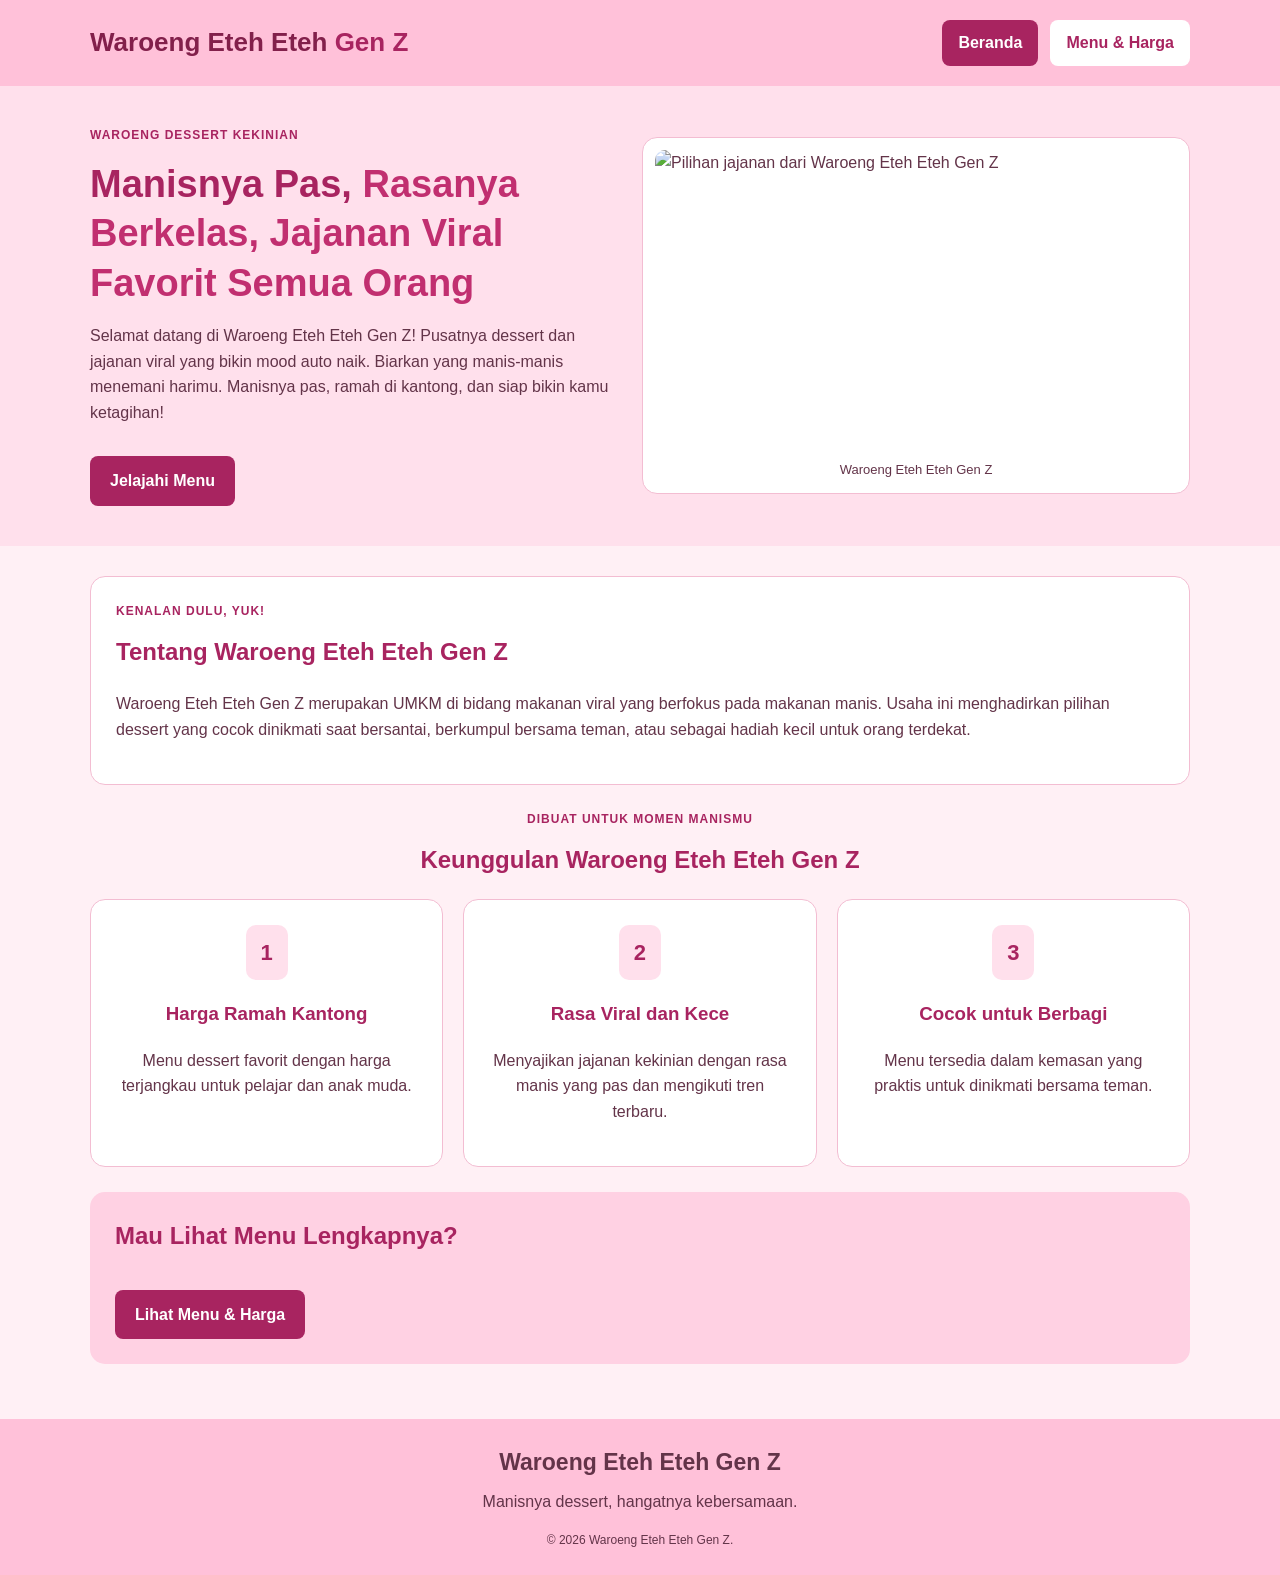
==== index.html @ 9277000c "Add files via upload" ====
<!DOCTYPE html>
<html lang="id">
<head>
    <meta charset="UTF-8">
    <meta name="viewport" content="width=device-width, initial-scale=1.0">

    <title>Beranda | Waroeng Eteh Eteh Gen Z</title>

    <link rel="stylesheet" href="style.css">
</head>

<body>
    <!-- Identitas usaha -->
    <header class="header">
        <div class="container header-isi">
            <a href="index.html" class="logo">
                Waroeng Eteh Eteh <span>Gen Z</span>
            </a>

            <nav aria-label="Navigasi utama">
                <ul class="navigasi">
                    <li>
                        <a href="index.html" aria-current="page">
                            Beranda
                        </a>
                    </li>
                    <li>
                        <a href="menu.html">Menu &amp; Harga</a>
                    </li>
                </ul>
            </nav>
        </div>
    </header>

    <main>
        <!-- Profil utama dengan teks dan gambar -->
        <section class="hero">
            <div class="container hero-isi">
                <div class="hero-teks">
                    <p class="label">WAROENG DESSERT KEKINIAN</p>

                    <h1>
                        Manisnya Pas,
                        <span>Rasanya Berkelas, Jajanan Viral Favorit Semua Orang</span>
                    </h1>

                    <p>
                        Selamat datang di Waroeng Eteh Eteh Gen Z!
                        Pusatnya dessert dan jajanan viral yang bikin mood auto naik.
                        Biarkan yang manis-manis menemani harimu.
                        Manisnya pas, ramah di kantong, dan siap bikin kamu ketagihan!
                    </p>

                    <a href="menu.html" class="tombol">
                        Jelajahi Menu
                    </a>
                </div>

                <figure class="hero-foto">
                    <img
                        src="images/poto_umkm.jpg"
                        alt="Pilihan jajanan dari Waroeng Eteh Eteh Gen Z"
                    >

                    <figcaption>
                        Waroeng Eteh Eteh Gen Z
                    </figcaption>
                </figure>
            </div>
        </section>

        <div class="container konten">
            <!-- Deskripsi profil UMKM -->
            <section class="kartu" aria-labelledby="judul-tentang">
                <p class="label">KENALAN DULU, YUK!</p>

                <h2 id="judul-tentang">
                    Tentang Waroeng Eteh Eteh Gen Z
                </h2>

                <p>
                    Waroeng Eteh Eteh Gen Z merupakan UMKM di bidang makanan viral
                    yang berfokus pada makanan manis. Usaha ini menghadirkan pilihan
                    dessert yang cocok dinikmati saat bersantai, berkumpul bersama
                    teman, atau sebagai hadiah kecil untuk orang terdekat.
                </p>
            </section>

            <!-- Keunggulan usaha -->
            <section aria-labelledby="judul-keunggulan">
                <div class="judul-bagian">
                    <p class="label">DIBUAT UNTUK MOMEN MANISMU</p>

                    <h2 id="judul-keunggulan">
                        Keunggulan Waroeng Eteh Eteh Gen Z
                    </h2>
                </div>

                <div class="grid-tiga">
                    <article class="kartu fitur">
                        <span class="nomor">1</span>

                        <h3>Harga Ramah Kantong</h3>

                        <p>
                            Menu dessert favorit dengan harga terjangkau
                            untuk pelajar dan anak muda.
                        </p>
                    </article>

                    <article class="kartu fitur">
                        <span class="nomor">2</span>

                        <h3>Rasa Viral dan Kece</h3>

                        <p>
                            Menyajikan jajanan kekinian dengan rasa manis
                            yang pas dan mengikuti tren terbaru.
                        </p>
                    </article>

                    <article class="kartu fitur">
                        <span class="nomor">3</span>

                        <h3>Cocok untuk Berbagi</h3>

                        <p>
                            Menu tersedia dalam kemasan yang praktis
                            untuk dinikmati bersama teman.
                        </p>
                    </article>
                </div>
            </section>

            <!-- Ajakan melihat menu -->
            <section class="banner">
                <h2>Mau Lihat Menu Lengkapnya?</h2>
                <a href="menu.html" class="tombol">
                    Lihat Menu &amp; Harga
                </a>
            </section>
        </div>
    </main>

    <!-- Footer -->
    <footer class="footer">
        <div class="container">
            <p class="footer-nama">
                Waroeng Eteh Eteh Gen Z
            </p>

            <p>
                Manisnya dessert, hangatnya kebersamaan.
            </p>

            <p class="footer-catatan">
                &copy; 2026 Waroeng Eteh Eteh Gen Z.
            </p>
        </div>
    </footer>
</body>
</html>
---- style.css ----
/* 1. Pengaturan dasar halaman */
* {
    box-sizing: border-box;
}

body {
    margin: 0;
    font-family: Arial, sans-serif;
    background-color: #fff0f5;
    color: #633449;
    line-height: 1.6;
}

.container {
    width: 90%;
    max-width: 1100px;
    margin: 0 auto;
}

h1,
h2,
h3 {
    color: #a82460;
}

h2 {
    margin-top: 0;
}

p {
    margin-top: 0;
}

/* 2. Header dan nama usaha */
.header {
    background-color: #ffc1d9;
    padding: 20px 0;
}

.header-isi {
    display: flex;
    justify-content: space-between;
    align-items: center;
    gap: 20px;
}

.logo {
    color: #82204b;
    font-size: 26px;
    font-weight: bold;
    text-decoration: none;
}

.logo span {
    color: #a82460;
}

/* 3. Menu navigasi */
.navigasi {
    display: flex;
    gap: 12px;
    list-style: none;
    padding: 0;
    margin: 0;
}

.navigasi a {
    display: block;
    background-color: white;
    color: #a82460;
    padding: 10px 16px;
    border-radius: 8px;
    text-decoration: none;
    font-weight: bold;
}

.navigasi a:hover {
    background-color: #a82460;
    color: white;
}

.navigasi a[aria-current="page"] {
    background-color: #a82460;
    color: white;
}

/* 4. Bagian pembuka halaman Beranda */
.hero {
    background-color: #ffe0ec;
    padding: 40px 0;
}

.hero-isi {
    display: flex;
    align-items: center;
    gap: 30px;
}

.hero-teks {
    flex: 1;
}

.hero h1 {
    font-size: 38px;
    line-height: 1.3;
    margin: 15px 0;
}

.hero h1 span {
    color: #c12f70;
}

.label {
    color: #a82460;
    font-size: 12px;
    font-weight: bold;
    letter-spacing: 1px;
}

/* 5. Foto usaha */
.hero-foto {
    flex: 1;
    min-width: 0;
    margin: 0;
    padding: 12px;
    background-color: white;
    border: 1px solid #f3bdd2;
    border-radius: 15px;
}

.hero-foto img {
    display: block;
    width: 100%;
    height: 300px;
    object-fit: cover;
    border-radius: 10px;
}

.hero-foto figcaption {
    margin-top: 10px;
    font-size: 13px;
    text-align: center;
}

/* 6. Tombol hyperlink */
.tombol {
    display: inline-block;
    margin-top: 15px;
    padding: 12px 20px;
    background-color: #a82460;
    color: white;
    border-radius: 8px;
    text-decoration: none;
    font-weight: bold;
}

.tombol:hover {
    background-color: #82204b;
}

/* 7. Konten dan kotak informasi */
.konten {
    padding-top: 30px;
    padding-bottom: 30px;
}

.konten > section {
    margin-bottom: 25px;
}

.kartu {
    background-color: white;
    padding: 25px;
    border: 1px solid #f3bdd2;
    border-radius: 15px;
}

.judul-bagian {
    text-align: center;
    margin-bottom: 20px;
}

/* 8. Susunan kartu */
.grid-tiga,
.grid-dua,
.grid-menu {
    display: grid;
    gap: 20px;
}

.grid-tiga,
.grid-menu {
    grid-template-columns: repeat(3, 1fr);
}

.grid-dua {
    grid-template-columns: repeat(2, 1fr);
}

.grid-tiga > *,
.grid-dua > *,
.grid-menu > * {
    min-width: 0;
}

.fitur {
    text-align: center;
}

.nomor {
    display: inline-block;
    background-color: #ffe0ec;
    color: #a82460;
    padding: 10px 15px;
    border-radius: 10px;
    font-size: 22px;
    font-weight: bold;
}

.daftar {
    padding-left: 22px;
}

.daftar li {
    margin-bottom: 8px;
}

/* 9. Kotak ajakan melihat menu */
.banner {
    background-color: #ffd1e3;
    padding: 25px;
    border-radius: 15px;
}

/* 10. Judul halaman Menu */
.judul-halaman {
    background-color: #ffe0ec;
    text-align: center;
    padding: 35px 0;
}

.judul-halaman h1 {
    font-size: 36px;
    margin: 10px 0;
}

/* 11. Kartu produk */
.kategori {
    display: inline-block;
    background-color: #ffe0ec;
    color: #a82460;
    padding: 5px 12px;
    border-radius: 8px;
    font-size: 12px;
    font-weight: bold;
}

.harga {
    color: #a82460;
    font-size: 20px;
    font-weight: bold;
    margin-bottom: 0;
}

/* 12. Tabel menu dan harga */
.tabel-scroll {
    overflow-x: auto;
}

table {
    width: 100%;
    border-collapse: collapse;
    margin-top: 20px;
}

caption {
    text-align: left;
    font-weight: bold;
    margin-bottom: 12px;
}

th,
td {
    border: 1px solid #e7abc3;
    padding: 12px;
    text-align: left;
}

th {
    background-color: #a82460;
    color: white;
}

td {
    background-color: #fff5f9;
}

.harga-tabel {
    white-space: nowrap;
}

.catatan {
    background-color: #ffe0ec;
    padding: 15px;
    margin-top: 20px;
    border-radius: 8px;
    font-size: 13px;
}

/* 13. Footer */
.footer {
    background-color: #ffc1d9;
    text-align: center;
    padding: 25px 0;
}

.footer-nama {
    font-size: 23px;
    font-weight: bold;
    margin-bottom: 8px;
}

.footer-catatan {
    font-size: 12px;
    margin-bottom: 0;
}

/* 14. Tampilan pada layar kecil */
@media (max-width: 768px) {
    .header-isi {
        flex-direction: column;
        text-align: center;
    }

    .navigasi {
        flex-wrap: wrap;
        justify-content: center;
    }

    .hero-isi {
        flex-direction: column;
        align-items: stretch;
    }

    .hero h1 {
        font-size: 30px;
    }

    .grid-tiga,
    .grid-dua,
    .grid-menu {
        grid-template-columns: 1fr;
    }

    .hero-foto img {
        height: 250px;
    }
}
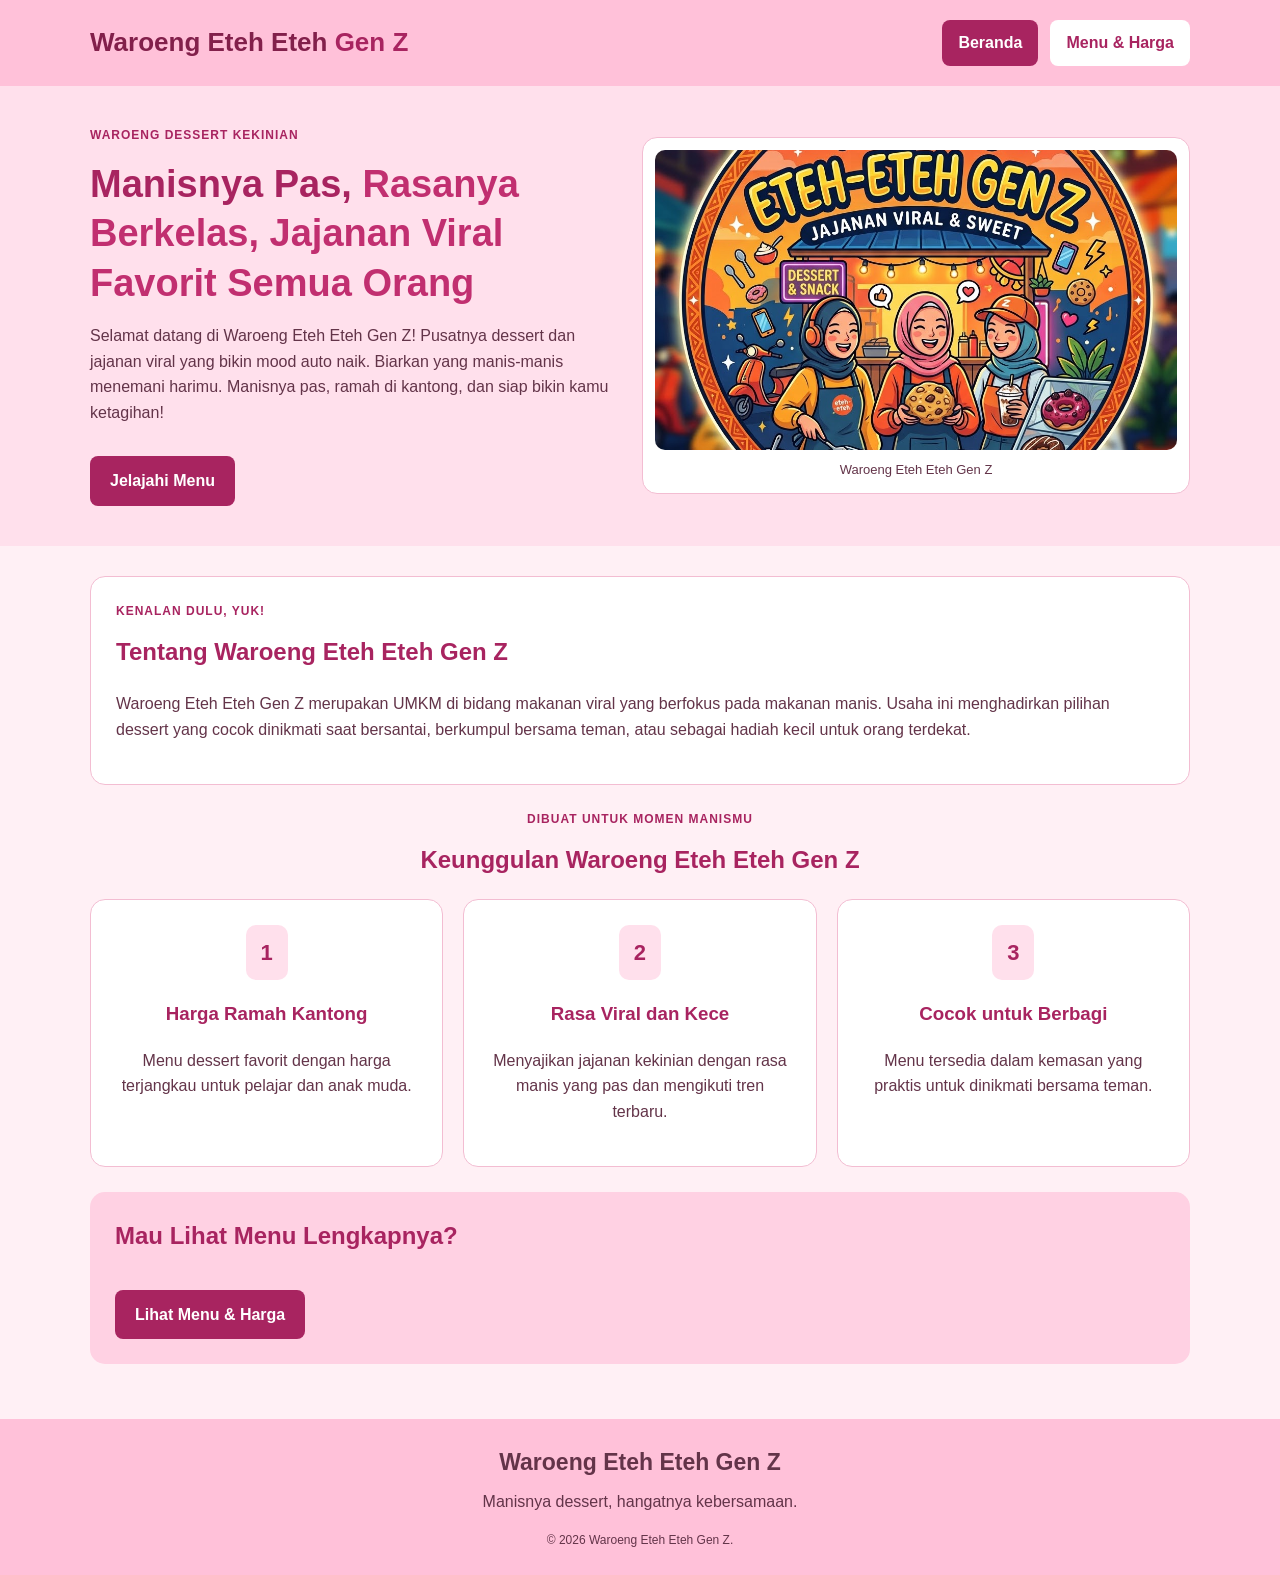
==== commit 160b8d18: "index.html" ====
--- a/index.html
+++ b/index.html
@@ -58,7 +58,7 @@
 
                 <figure class="hero-foto">
                     <img
-                        src="images/poto_umkm.jpg"
+                        src="poto_umkm.jpg"
                         alt="Pilihan jajanan dari Waroeng Eteh Eteh Gen Z"
                     >
 
@@ -159,4 +159,4 @@
         </div>
     </footer>
 </body>
-</html>+</html>
